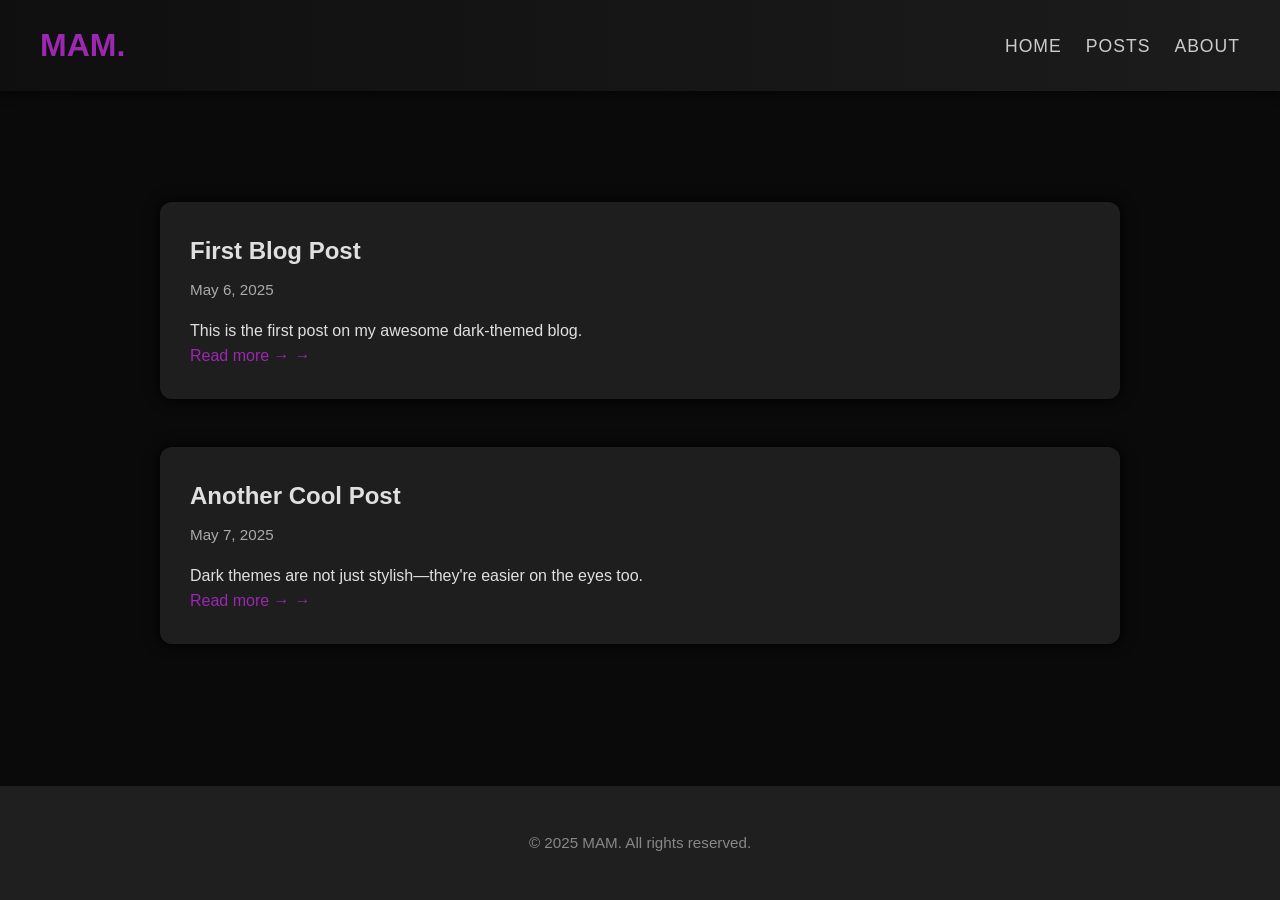
==== posts.html @ 59509f52 "Add files via upload" ====
<!DOCTYPE html>
<html lang="en">
<head>
  <meta charset="UTF-8">
  <meta name="viewport" content="width=device-width, initial-scale=1.0">
  <title>Blog Posts - MAM.</title>
  <link rel="stylesheet" href="style.css">
  <link href="https://fonts.googleapis.com/css2?family=Inter:wght@400;500;600&display=swap" rel="stylesheet">
</head>
<body>
  <header>
    <div class="container">
      <h1 class="logo">MAM.</h1>
      <nav>
        <ul>
          <li><a href="index.html">Home</a></li>
          <li><a href="posts.html" class="active">Posts</a></li>
          <li><a href="about.html">About</a></li>
        </ul>
      </nav>
    </div>
  </header>

  <main class="container">
    <div class="posts-list">
      <article class="post">
        <h2>First Blog Post</h2>
        <p class="date">May 6, 2025</p>
        <p>This is the first post on my awesome dark-themed blog.</p>
        <a href="#" class="read-more">Read more →</a>
      </article>

      <article class="post">
        <h2>Another Cool Post</h2>
        <p class="date">May 7, 2025</p>
        <p>Dark themes are not just stylish—they're easier on the eyes too.</p>
        <a href="#" class="read-more">Read more →</a>
      </article>
    </div>
  </main>

  <footer>
    <div class="container">
      <p>© 2025 MAM. All rights reserved.</p>
    </div>
  </footer>
</body>
</html>
---- style.css ----
/* Basic Reset */
* {
    margin: 0;
    padding: 0;
    box-sizing: border-box;
  }
  
  /* Color Theme Variables */
  :root {
    --primary: #a855f7;
    --primary-dark: #6b21a8;
    --accent: #c084fc;
    --text-light: #e0e0e0;
    --bg-dark: #121212;
    --bg-medium: #1e1e1e;
  }
  
  /* Layout structure */
  html, body {
    height: 100%;
    font-family: 'Segoe UI', sans-serif;
    background-color: var(--bg-dark);
    color: var(--text-light);
    line-height: 1.6;
    display: flex;
    flex-direction: column;
  }
  
  /* Wrapper to push footer down */
  .main-wrapper {
    flex: 1;
    display: flex;
    flex-direction: column;
  }
  
  /* Containers */
  .container {
    width: 100%;
    max-width: 1000px;
    margin: auto;
    padding: 20px 20px;
  }
  
  /* Header */
  header {
    background: linear-gradient(to right, #0f0f0f, #1c1c1c);
    box-shadow: 0 4px 10px rgba(0, 0, 0, 0.5);
    padding: 0;
  }
  
  header .container {
    display: flex;
    justify-content: space-between;
    align-items: center;
    padding: 20px 40px;
    max-width: 100%;
    margin: 0 auto;
  }
  
  /* Logo */
  .logo {
    font-size: 28px;
    font-weight: bold;
    color: #fff;
    display: flex;
    align-items: center;
    gap: 10px;
    white-space: nowrap;
  }
  
  /* Navigation */
  nav ul {
    list-style: none;
    display: flex;
    gap: 24px;
    align-items: center;
    margin: 0;
    padding: 0;
  }
  
  nav a {
    font-size: 1.1rem;
    padding: 10px 16px;
    color: #ccc;
    border-radius: 8px;
    text-decoration: none;
    transition: background 0.3s ease, color 0.3s ease;
  }
  
  nav a:hover {
    color: var(--primary);
    background-color: #1f1f1f;
  }
/* Add to style.css */
.hero-content {
    text-align: center;
    padding: 60px 20px;
  }
  
  .hero-heading {
    font-size: 3rem;
    font-weight: 700;
    margin-bottom: 20px;
    color: var(--primary);
  }
  
  .hero-description {
    font-size: 1.25rem;
    color: #ccc;
    margin-bottom: 30px;
    max-width: 700px;
    margin-left: auto;
    margin-right: auto;
  }
  
  .hero-buttons {
    display: flex;
    justify-content: center;
    gap: 20px;
    flex-wrap: wrap;
  }
  
  .primary-btn {
    background-color: var(--primary);
    color: var(--bg-dark);
  }
  
  .outline-btn {
    background-color: transparent;
    border: 2px solid var(--primary);
    color: var(--primary);
  }
  
  .outline-btn:hover {
    background-color: var(--primary);
    color: var(--bg-dark);
  }
  
  .glow-btn {
    box-shadow: 0 0 10px var(--primary), 0 0 20px var(--primary), 0 0 30px var(--primary);
    transition: box-shadow 0.3s ease-in-out, transform 0.2s ease-in-out;
  }
  
  .glow-btn:hover {
    transform: translateY(-3px);
    box-shadow: 0 0 12px var(--accent), 0 0 25px var(--primary), 0 0 40px var(--primary-dark);
  }
  /* Hero Section */
  .hero {
    position: relative;
    overflow: hidden;
    z-index: 1;
    background: linear-gradient(to right, #1e0a33, #3a0c59); /* NEW: different from navbar */
    padding: 100px 20px;
    border-top: 1px solid rgba(255, 255, 255, 0.05);
  }
  
  .hero::before {
    content: '';
    position: absolute;
    top: var(--mouse-y, 50%);
    left: var(--mouse-x, 50%);
    transform: translate(-50%, -50%);
    width: 200%;
    height: 200%;
    background: radial-gradient(
      circle at center,
      rgba(168, 85, 247, 0.3),
      rgba(192, 132, 252, 0.2),
      rgba(107, 33, 168, 0.1),
      transparent 70%
    );
    border-radius: 50%;
    pointer-events: none;
    opacity: 0;
    transition: opacity 0.3s ease;
    z-index: -1;
    animation: pulseWeave 6s ease-in-out infinite;
  }
  
  .hero:hover::before {
    opacity: 1;
  }
  
  @keyframes pulseWeave {
    0%, 100% {
      transform: translate(-50%, -50%) scale(1);
    }
    50% {
      transform: translate(-50%, -50%) scale(1.2);
    }
  }
  
  .hero-title {
    font-size: 4rem;
    font-weight: 700;
    margin-bottom: 20px;
    line-height: 1.2;
  }
  
  .hero-title span {
    color: var(--primary);
  }
  
  .hero-subtitle {
    font-size: 1.5rem;
    margin-bottom: 40px;
    color: #ccc;
  }
  
  /* Button */
  .btn {
    display: inline-block;
    padding: 14px 30px;
    background-color: var(--primary);
    color: var(--bg-dark);
    font-weight: bold;
    font-size: 1.1rem;
    border-radius: 10px;
    text-decoration: none;
    transition: background 0.3s ease, transform 0.2s ease;
    box-shadow: 0 4px 12px rgba(168, 85, 247, 0.4);
  }
  
  .btn:hover {
    background-color: var(--primary-dark);
    transform: translateY(-2px);
  }
  
  /* About Section */
  .about-section {
    background-image: url('wallpaperflare.com_wallpaper.jpg');
    background-size: cover;
    background-position: center;
    background-repeat: no-repeat;
    padding: 100px 20px 300px;
    position: relative;
    z-index: 1;
    color: #fff;
    text-align: center;
    min-height: calc(100vh - 120px);
  
    /* Remove or tone down filter */
    /* filter: brightness(1.15) contrast(1.2); */
  }
  
  .about-section::before {
    content: '';
    position: absolute;
    top: 0; left: 0; right: 0; bottom: 0;
  
    /* LIGHTER overlay now */
    background: rgba(0, 0, 0, 0.5); 
    z-index: -1;
  }
  
  .about-box {
    max-width: 1000px;
    margin: 0 auto;
    padding: 60px;
    background: rgba(10, 10, 25, 0.65);
    border: 1px solid #8b5cf6;
    border-radius: 20px;
    backdrop-filter: blur(6px);
    font-size: 1.15rem;
    line-height: 1.75;
  }
  
  
  
  
  
  /* Posts */
  .post {
    background-color: var(--bg-medium);
    padding:30px;
    margin: 30px 0;
    border-radius: 12px;
    box-shadow: 0 0 15px #000;
    transition: transform 0.5s ease;
  }
  
  .post:hover {
    transform: translateY(-7px);
  }
  
  .post .date {
    font-size: 0.95em;
    color: #aaa;
    margin-bottom: 15px;
  }
  
  .post h3 {
    font-size: 1.8rem;
    margin-bottom: 10px;
  }
  
  /* Full-height area (extra utility) */
  .full-height {
    flex: 1;
    display: flex;
    flex-direction: column;
    justify-content: center;
    padding: 60px 20px;
    text-align: center;
  }
  
  /* Footer */
  footer {
    background-color: #1f1f1f;
    padding: 25px 0;
    text-align: center;
    color: #888;
    font-size: 0.95rem;
    margin-top: auto;
  }
  
  /* Responsive Design */
  @media (max-width: 768px) {
    header .container {
      flex-direction: column;
      align-items: center;
      padding: 20px;
    }
  
    .hero-subtitle {
      font-size: 1.1rem;
    }
  
    .btn {
      padding: 12px 20px;
      font-size: 1rem;
    }
  
    .about-section h2 {
      font-size: 2rem;
    }
  
    .about-section p {
      font-size: 1.1rem;
    }
  
    nav ul {
      flex-direction: column;
      gap: 10px;
      margin-top: 10px;
    }
  
    .logo {
      margin-bottom: 10px;
    }
  }
  
  /* Blog Title Hover */
  .blog-title {
    font-family: 'Poppins', sans-serif;
    font-weight: 700; 
    font-size: 3.0rem;
    color: white;
    cursor: pointer;
    transition: color 0.3s ease;
    text-shadow: 0 2px 4px rgba(0,0,0,0.1);
  }
  
  .blog-title:hover {
    color: var(--primary);
    text-shadow: 0 4px 8px rgba(0,0,0,0.2);
  }
  
  /* Navigation Link Shine Effect */
  nav ul li a {
    position: relative;
    font-family: 'Poppins', sans-serif;
    font-weight: 500;
    font-size: 1.1rem;
    color: white;
    text-decoration: none;
    text-transform: uppercase;
    letter-spacing: 1px;
    padding: 0.5rem 0;
    transition: all 0.4s ease;
  }
  
 /* Shine Effect + Hover Animation */
nav ul li a::before {
    content: '';
    position: absolute;
    width: 100%;
    height: 2px;
    bottom: 0;
    left: 0;
    background-color: var(--primary);
    visibility: hidden;
    transform: scaleX(0);
    transition: all 0.3s ease-in-out;
  }
  
  nav ul li a:hover {
    color: var(--primary);
    transform: translateY(-3px); /* Slight lift effect */
  }
  
  nav ul li a:hover::before {
    visibility: visible;
    transform: scaleX(1);
  }
  .name-banner {
    text-align: center;
    color: white;
    padding: 200px 20px 200px;
  }
  
  .name-highlight {
    font-size: 6rem;
    font-weight: 900;
    font-family: 'Poppins', sans-serif;
    text-transform: uppercase;
    letter-spacing: 2px;
  
    /* Gradient text styling with full fallback */
    background: linear-gradient(to right, #ffffff, #a855f7);
    background-clip: text;
    -webkit-background-clip: text;
    color: transparent;
    -webkit-text-fill-color: transparent;
  
    /* Animation */
    animation: floatIn 2.2s ease-out;
  }
  
  
  .name-tagline {
    margin-top: 20px;
    font-size: 2.5rem;
    font-weight: 500;
    color: #ccc;
    font-family: 'Segoe UI', sans-serif;
    animation: floatIn 1.6s ease-out;
  }

  /* Navbar Link Hover Animation */
nav ul li a {
  position: relative;
  color: #ccc;
  text-decoration: none;
  transition: all 0.3s ease-in-out;
  overflow: hidden;
  z-index: 1;
}

nav ul li a::after {
  content: '';
  position: absolute;
  left: 0;
  bottom: 0;
  height: 2px;
  width: 100%;
  background: linear-gradient(90deg, var(--primary), var(--accent), var(--primary-dark));
  transform: scaleX(0);
  transform-origin: left;
  transition: transform 0.3s ease-in-out;
  z-index: -1;
}

nav ul li a:hover::after {
  transform: scaleX(1);
}

nav ul li a:hover {
  color: var(--primary);
  animation: navPulse 0.5s ease;
}
/* POSTS PAGE SPECIFIC STYLES */
/* ===== COLOR VARIABLES ===== */
:root {
    --black: #0a0a0a;
    --dark: #1a1a1a;
    --primary: #9c27b0;        /* Vibrant purple */
    --primary-light: #ba68c8;  /* Lighter purple */
    --primary-dark: #7b1fa2;   /* Darker purple */
    --text: #e0e0e0;
    --text-muted: #888;
  }
  
  /* ===== BASE STYLES ===== */
  body {
    background-color: var(--black);
    color: var(--text);
    font-family: 'Inter Tight', sans-serif;
  }
  
  /* ===== HEADER ===== */
  .blog-header {
    border-bottom: 1px solid #333;
    padding: 1.5rem 0;
  }
  
  .logo {
    color: var(--primary);
    font-size: 2rem;
    margin: 0;
  }
  
  #navbar ul {
    display: flex;
    gap: 1.5rem;
    padding: 0;
  }
  
  #navbar a {
    color: var(--text);
    text-decoration: none;
    font-weight: 500;
    position: relative;
    transition: color 0.3s ease;
  }
  
  #navbar a:hover {
    color: var(--primary-light);
  }
  
  #navbar a.active {
    color: var(--primary);
  }
  
  #navbar a.active::after {
    content: '';
    position: absolute;
    width: 100%;
    height: 2px;
    bottom: -5px;
    left: 0;
    background: var(--primary);
  }
  
  /* ===== POST CARDS ===== */
  .posts-container {
    max-width: 800px;
    margin: 3rem auto;
    padding: 0 1.5rem;
  }
  
  .post-card {
    background: var(--dark);
    border-radius: 8px;
    padding: 2rem;
    margin-bottom: 2rem;
    transition: all 0.3s ease;
    border-left: 3px solid transparent;
  }
  
  .post-card:hover {
    transform: translateY(-5px);
    box-shadow: 0 10px 25px rgba(156, 39, 176, 0.1);
    border-left-color: var(--primary);
  }
  
  .post-title {
    font-size: 1.5rem;
    margin: 0;
    color: var(--text);
  }
  
  .post-date {
    color: var(--text-muted);
    font-size: 0.9rem;
  }
  
  .post-excerpt {
    color: var(--text);
    opacity: 0.9;
    line-height: 1.6;
    margin: 1rem 0;
  }
  .posts-list {
    padding: 3rem 0;
  }
  
  .post {
    margin-bottom: 3rem;
    max-width: 100%;
  }
  
  .post h2 {
    color: var(--text);
    font-weight: 600;
    margin-bottom: 0.5rem;
  }
  
  .read-more {
    color: var(--primary);
    text-decoration: none;
    font-weight: 500;
    display: inline-flex;
    align-items: center;
    gap: 0.3rem;
    transition: all 0.3s ease;
  }
  
  .read-more:hover {
    color: var(--primary-light);
    transform: translateX(5px);
  }
  
  .read-more::after {
    content: '→';
    transition: transform 0.3s ease;
  }
  
  .read-more:hover::after {
    transform: translateX(3px);
  }
  
  /* ===== FOOTER ===== */
  .blog-footer {
    text-align: center;
    padding: 2rem 0;
    border-top: 1px solid #333;
  }
  
  .copyright {
    color: var(--text-muted);
    font-size: 0.9rem;
  }

@keyframes navPulse {
  0% {
    transform: scale(1);
    text-shadow: 0 0 0 transparent;
  }
  50% {
    transform: scale(1.08);
    text-shadow: 0 0 8px var(--accent);
  }
  100% {
    transform: scale(1);
    text-shadow: 0 0 0 transparent;
  }
}
  @keyframes floatIn {
    0% {
      opacity: 0;
      transform: translateY(40px);
    }
    100% {
      opacity: 1;
      transform: translateY(0);
    }
  }
  
  @keyframes shine {
    0% {
      background-position: 0% 50%;
    }
    50% {
      background-position: 100% 50%;
    }
    100% {
      background-position: 0% 50%;
    }


      
  }
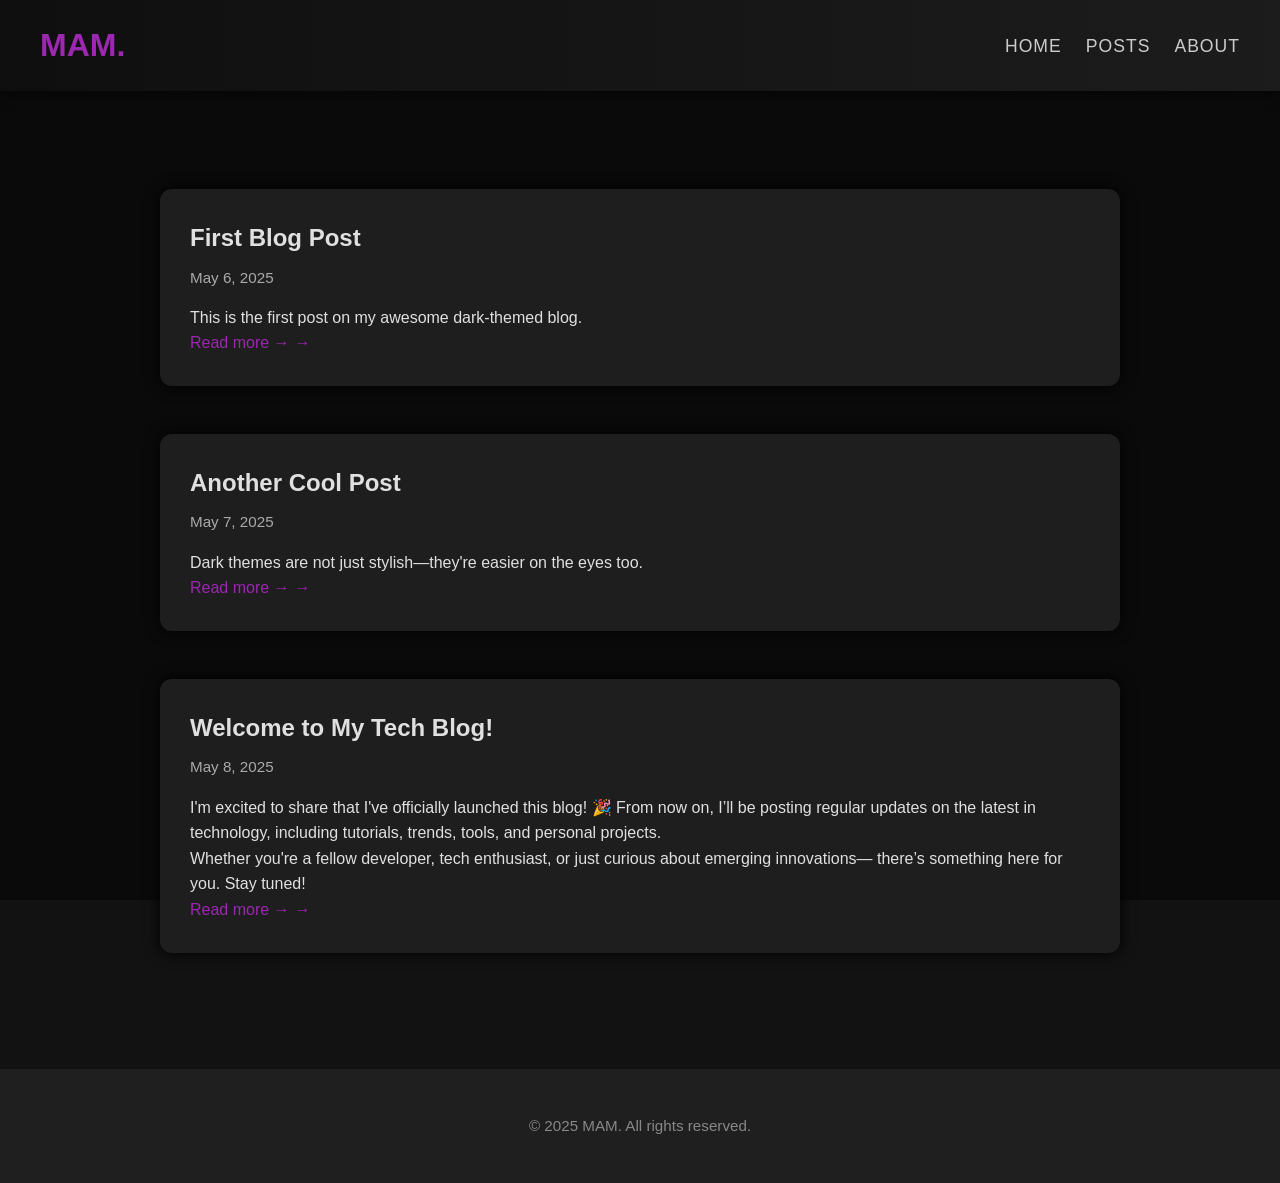
==== commit c03bc262: "Added blog files" ====
--- a/posts.html
+++ b/posts.html
@@ -36,6 +36,21 @@
         <p>Dark themes are not just stylish—they're easier on the eyes too.</p>
         <a href="#" class="read-more">Read more →</a>
       </article>
+      <article class="post intro-post">
+        <h2>Welcome to My Tech Blog!</h2>
+        <p class="date">May 8, 2025</p>
+        <p>
+          I'm excited to share that I've officially launched this blog! 🎉  
+          From now on, I’ll be posting regular updates on the latest in technology, 
+          including tutorials, trends, tools, and personal projects.
+        </p>
+        <p>
+          Whether you're a fellow developer, tech enthusiast, or just curious about emerging innovations—
+          there’s something here for you. Stay tuned!
+        </p>
+        <a href="#" class="read-more">Read more →</a>
+      </article>
+      
     </div>
   </main>
 
--- a/style.css
+++ b/style.css
@@ -407,11 +407,11 @@
   .name-banner {
     text-align: center;
     color: white;
-    padding: 200px 20px 200px;
+    padding: 70px 20px 200px;
   }
   
   .name-highlight {
-    font-size: 6rem;
+    font-size: 4rem;
     font-weight: 900;
     font-family: 'Poppins', sans-serif;
     text-transform: uppercase;
@@ -431,7 +431,7 @@
   
   .name-tagline {
     margin-top: 20px;
-    font-size: 2.5rem;
+    font-size: 2rem;
     font-weight: 500;
     color: #ccc;
     font-family: 'Segoe UI', sans-serif;
